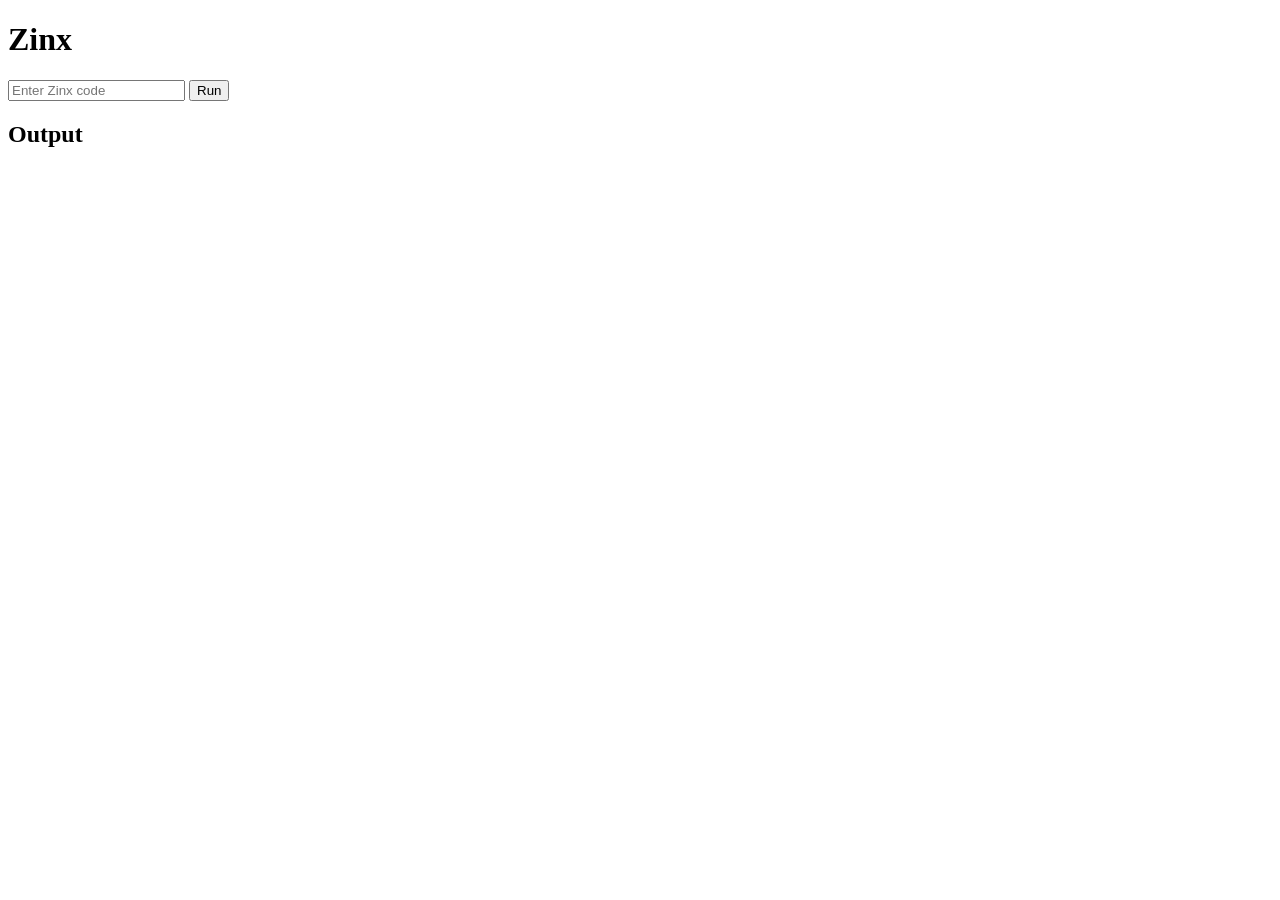
==== frontend/index.html @ ca8ee4b7 "basic parser fpr '[show 10]'" ====
<!DOCTYPE html>
<html lang="en">
<head>
    <meta charset="UTF-8">
    <meta name="viewport" content="width=device-width, initial-scale=1.0">
    <title>Zinx</title>
</head>

<body>

    <h1>Zinx</h1>

    <input
        type="text"
        id="code"
        placeholder="Enter Zinx code"
    >

    <button id="run">Run</button>

    <h2>Output</h2>

    <div id="output"></div>

    <script type="module" src="./app.js"></script>

</body>
</html>
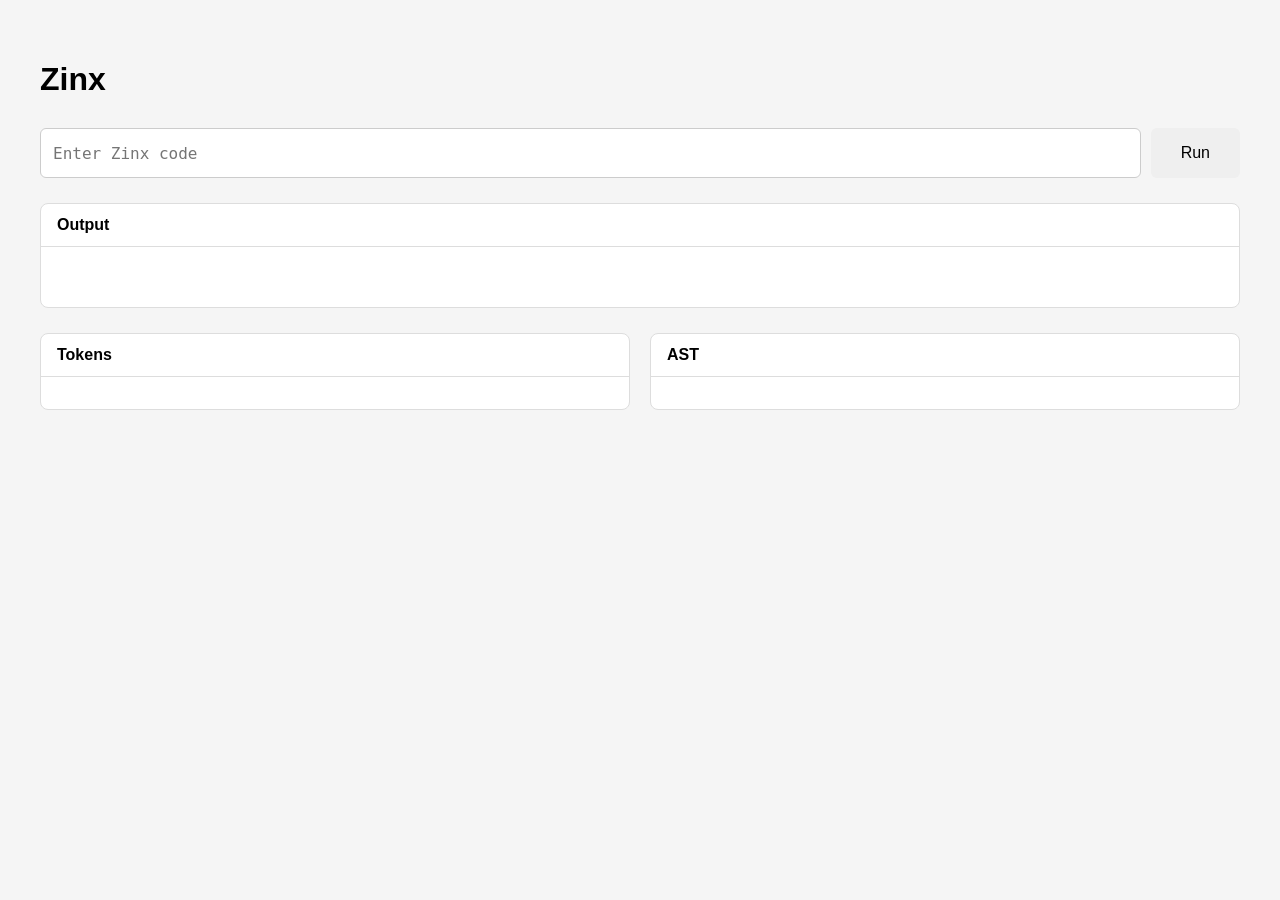
==== commit ce297c9b: "updated frontend to show tokens and ast. changes frontend layout and added css" ====
--- a/frontend/index.html
+++ b/frontend/index.html
@@ -4,23 +4,46 @@
     <meta charset="UTF-8">
     <meta name="viewport" content="width=device-width, initial-scale=1.0">
     <title>Zinx</title>
+
+    <link rel="stylesheet" href="./style.css">
 </head>
 
 <body>
 
-    <h1>Zinx</h1>
+    <div class="container">
 
-    <input
-        type="text"
-        id="code"
-        placeholder="Enter Zinx code"
-    >
+        <h1>Zinx</h1>
 
-    <button id="run">Run</button>
+        <div class="editor">
+            <input
+                type="text"
+                id="code"
+                placeholder="Enter Zinx code"
+            >
 
-    <h2>Output</h2>
+            <button id="run">Run</button>
+        </div>
 
-    <div id="output"></div>
+        <div class="panel output-panel">
+            <h2>Output</h2>
+            <pre id="output"></pre>
+        </div>
+
+        <div class="debug-panels">
+
+            <div class="panel">
+                <h2>Tokens</h2>
+                <pre id="tokens"></pre>
+            </div>
+
+            <div class="panel">
+                <h2>AST</h2>
+                <pre id="ast"></pre>
+            </div>
+
+        </div>
+
+    </div>
 
     <script type="module" src="./app.js"></script>
 
--- a/frontend/style.css
+++ b/frontend/style.css
@@ -0,0 +1,80 @@
+* {
+    box-sizing: border-box;
+}
+
+body {
+    margin: 0;
+    padding: 40px;
+    font-family: Arial, sans-serif;
+    background: #f5f5f5;
+}
+
+.container {
+    max-width: 1200px;
+    margin: 0 auto;
+}
+
+h1 {
+    margin-bottom: 30px;
+}
+
+.editor {
+    display: flex;
+    gap: 10px;
+    margin-bottom: 25px;
+}
+
+#code {
+    flex: 1;
+    min-height: 50px;
+    padding: 12px;
+    font-family: monospace;
+    font-size: 16px;
+    border: 1px solid #ccc;
+    border-radius: 6px;
+}
+
+#run {
+    padding: 12px 30px;
+    border: none;
+    border-radius: 6px;
+    cursor: pointer;
+    font-size: 16px;
+}
+
+.panel {
+    background: white;
+    border: 1px solid #ddd;
+    border-radius: 8px;
+    overflow: hidden;
+}
+
+.panel h2 {
+    margin: 0;
+    padding: 12px 16px;
+    font-size: 16px;
+    border-bottom: 1px solid #ddd;
+}
+
+.panel pre {
+    margin: 0;
+    padding: 16px;
+    overflow: auto;
+    font-family: monospace;
+    font-size: 14px;
+    line-height: 1.5;
+}
+
+.output-panel {
+    margin-bottom: 25px;
+}
+
+.output-panel pre {
+    min-height: 60px;
+}
+
+.debug-panels {
+    display: grid;
+    grid-template-columns: 1fr 1fr;
+    gap: 20px;
+}
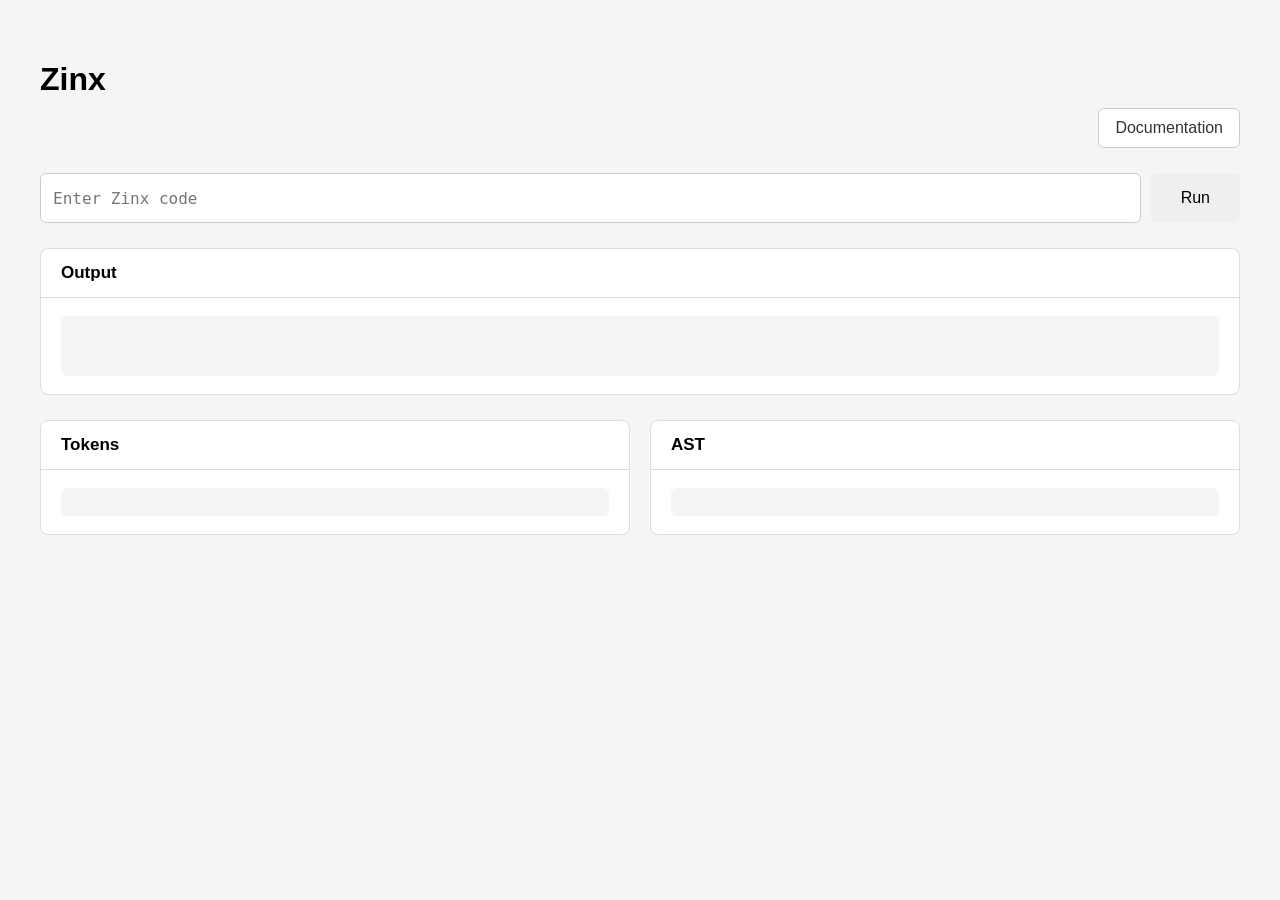
==== commit 657994bd: "added basic documentation for show and expressions" ====
--- a/frontend/index.html
+++ b/frontend/index.html
@@ -13,6 +13,9 @@
     <div class="container">
 
         <h1>Zinx</h1>
+        <a href="./docs.html" class="docs-link">
+            Documentation
+        </a>
 
         <div class="editor">
             <input
--- a/frontend/style.css
+++ b/frontend/style.css
@@ -1,4 +1,4 @@
-* {
+/* * {
     box-sizing: border-box;
 }
 
@@ -77,4 +77,116 @@
     display: grid;
     grid-template-columns: 1fr 1fr;
     gap: 20px;
+} */
+
+
+* {
+    box-sizing: border-box;
+}
+
+body {
+    margin: 0;
+    padding: 40px;
+    font-family: Arial, sans-serif;
+    background: #f5f5f5;
+}
+
+.container {
+    max-width: 1200px;
+    margin: 0 auto;
+}
+
+h1 {
+    margin-bottom: 10px;
+}
+
+.docs-link {
+    display: block;
+    width: fit-content;
+    margin-left: auto;
+    margin-bottom: 25px;
+    padding: 10px 16px;
+    text-decoration: none;
+    border: 1px solid #ccc;
+    border-radius: 6px;
+    color: #333;
+    background: white;
+}
+
+.docs-link:hover {
+    background: #eee;
+}
+
+.editor {
+    display: flex;
+    gap: 10px;
+    margin-bottom: 25px;
+}
+
+#code {
+    flex: 1;
+    min-height: 50px;
+    padding: 12px;
+    font-family: monospace;
+    font-size: 16px;
+    border: 1px solid #ccc;
+    border-radius: 6px;
+}
+
+#run {
+    padding: 12px 30px;
+    border: none;
+    border-radius: 6px;
+    cursor: pointer;
+    font-size: 16px;
+}
+
+.panel {
+    background: white;
+    border: 1px solid #ddd;
+    border-radius: 8px;
+    overflow: hidden;
+    margin-bottom: 20px;
+}
+
+.panel h2 {
+    margin: 0;
+    padding: 14px 20px;
+    font-size: 17px;
+    border-bottom: 1px solid #ddd;
+}
+
+.panel p,
+.panel ul {
+    margin: 18px 20px;
+    line-height: 1.6;
+}
+
+.panel pre {
+    margin: 18px 20px;
+    padding: 14px;
+    overflow: auto;
+    font-family: monospace;
+    font-size: 14px;
+    line-height: 1.5;
+    background: #f5f5f5;
+    border-radius: 6px;
+}
+
+.output-panel {
+    margin-bottom: 25px;
+}
+
+.output-panel pre {
+    min-height: 60px;
+}
+
+.debug-panels {
+    display: grid;
+    grid-template-columns: 1fr 1fr;
+    gap: 20px;
+}
+
+.docs-link + .editor {
+    margin-top: 10px;
 }
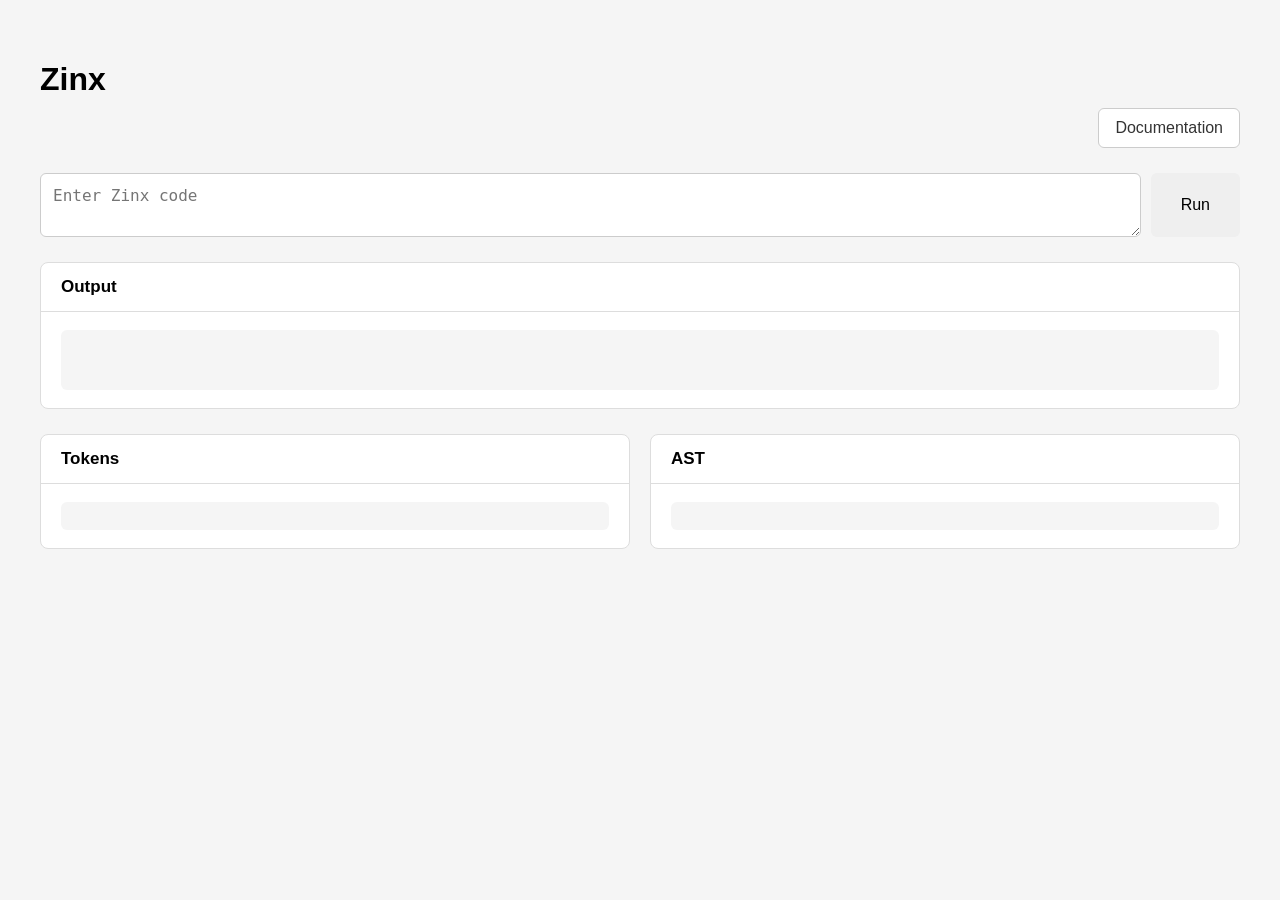
==== commit 454e39fc: "now handles multi line code" ====
--- a/frontend/index.html
+++ b/frontend/index.html
@@ -18,11 +18,10 @@
         </a>
 
         <div class="editor">
-            <input
-                type="text"
+            <textarea
                 id="code"
                 placeholder="Enter Zinx code"
-            >
+            ></textarea>
 
             <button id="run">Run</button>
         </div>
--- a/frontend/style.css
+++ b/frontend/style.css
@@ -1,83 +1,4 @@
-/* * {
-    box-sizing: border-box;
-}
 
-body {
-    margin: 0;
-    padding: 40px;
-    font-family: Arial, sans-serif;
-    background: #f5f5f5;
-}
-
-.container {
-    max-width: 1200px;
-    margin: 0 auto;
-}
-
-h1 {
-    margin-bottom: 30px;
-}
-
-.editor {
-    display: flex;
-    gap: 10px;
-    margin-bottom: 25px;
-}
-
-#code {
-    flex: 1;
-    min-height: 50px;
-    padding: 12px;
-    font-family: monospace;
-    font-size: 16px;
-    border: 1px solid #ccc;
-    border-radius: 6px;
-}
-
-#run {
-    padding: 12px 30px;
-    border: none;
-    border-radius: 6px;
-    cursor: pointer;
-    font-size: 16px;
-}
-
-.panel {
-    background: white;
-    border: 1px solid #ddd;
-    border-radius: 8px;
-    overflow: hidden;
-}
-
-.panel h2 {
-    margin: 0;
-    padding: 12px 16px;
-    font-size: 16px;
-    border-bottom: 1px solid #ddd;
-}
-
-.panel pre {
-    margin: 0;
-    padding: 16px;
-    overflow: auto;
-    font-family: monospace;
-    font-size: 14px;
-    line-height: 1.5;
-}
-
-.output-panel {
-    margin-bottom: 25px;
-}
-
-.output-panel pre {
-    min-height: 60px;
-}
-
-.debug-panels {
-    display: grid;
-    grid-template-columns: 1fr 1fr;
-    gap: 20px;
-} */
 
 
 * {
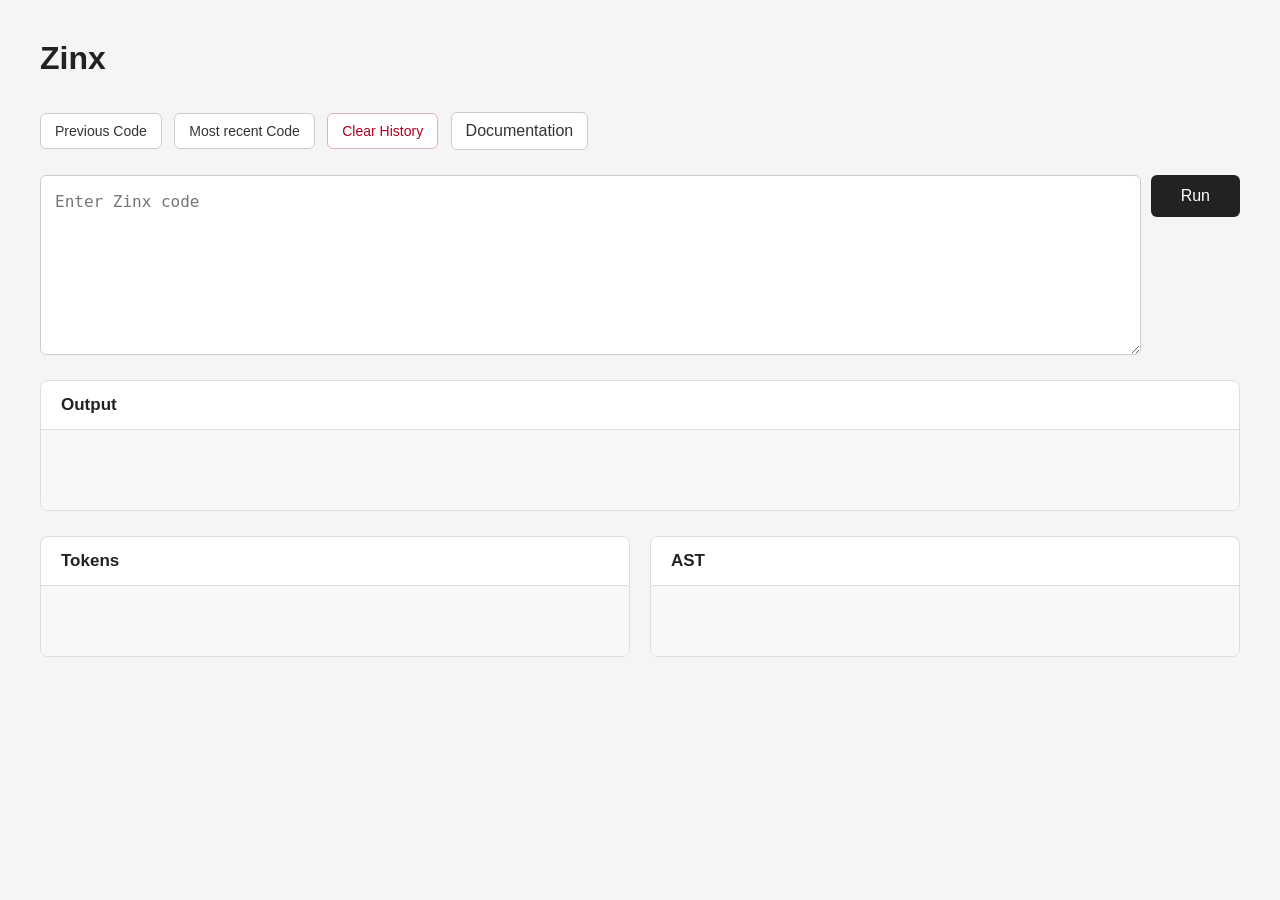
==== commit 91cb1166: "implement history - incomplete" ====
--- a/frontend/index.html
+++ b/frontend/index.html
@@ -13,6 +13,10 @@
     <div class="container">
 
         <h1>Zinx</h1>
+        
+        <button id="prevButton">Previous Code</button>
+        <button id="recentButton">Most recent Code</button>
+        <button id="deleteHis">Clear History</button>
         <a href="./docs.html" class="docs-link">
             Documentation
         </a>
--- a/frontend/style.css
+++ b/frontend/style.css
@@ -1,4 +1,4 @@
-
+/* 
 
 
 * {
@@ -110,4 +110,233 @@
 
 .docs-link + .editor {
     margin-top: 10px;
+} */
+* {
+    box-sizing: border-box;
+}
+
+body {
+    margin: 0;
+    padding: 40px;
+    font-family: Arial, sans-serif;
+    background: #f5f5f5;
+    color: #222;
+}
+
+.container {
+    max-width: 1200px;
+    margin: 0 auto;
+}
+
+/* ==================== HEADER ==================== */
+
+h1 {
+    margin: 0 0 20px;
+    font-size: 32px;
+}
+
+/* ==================== TOOLBAR ==================== */
+
+#prevButton,
+#recentButton,
+#deleteHis {
+    padding: 9px 14px;
+    margin-right: 8px;
+
+    border: 1px solid #ccc;
+    border-radius: 6px;
+
+    background: white;
+    color: #333;
+
+    cursor: pointer;
+    font-size: 14px;
+}
+
+#prevButton:hover,
+#recentButton:hover,
+#deleteHis:hover {
+    background: #eee;
+}
+
+/* Clear history */
+
+#deleteHis {
+    color: #b00020;
+    border-color: #e0b4b4;
+}
+
+#deleteHis:hover {
+    background: #fff0f0;
+}
+
+/* Documentation */
+
+.docs-link {
+    display: inline-block;
+    margin-top: 15px;
+    margin-bottom: 25px;
+
+    padding: 9px 14px;
+
+    text-decoration: none;
+    color: #333;
+
+    background: white;
+    border: 1px solid #ccc;
+    border-radius: 6px;
+}
+
+.docs-link:hover {
+    background: #eee;
+}
+
+/* ==================== EDITOR ==================== */
+
+.editor {
+    display: flex;
+    gap: 10px;
+    margin-bottom: 25px;
+}
+
+#code {
+    flex: 1;
+
+    min-height: 180px;
+    resize: vertical;
+
+    padding: 14px;
+
+    font-family: monospace;
+    font-size: 16px;
+    line-height: 1.5;
+
+    border: 1px solid #ccc;
+    border-radius: 6px;
+
+    background: white;
+    color: #222;
+}
+
+#code:focus {
+    outline: none;
+    border-color: #888;
+}
+
+#run {
+    align-self: flex-start;
+
+    padding: 12px 30px;
+
+    border: none;
+    border-radius: 6px;
+
+    background: #222;
+    color: white;
+
+    cursor: pointer;
+    font-size: 16px;
+}
+
+#run:hover {
+    background: #444;
+}
+
+/* ==================== PANELS ==================== */
+
+.panel {
+    background: white;
+
+    border: 1px solid #ddd;
+    border-radius: 8px;
+
+    overflow: hidden;
+
+    margin-bottom: 20px;
+}
+
+.panel h2 {
+    margin: 0;
+
+    padding: 14px 20px;
+
+    font-size: 17px;
+    font-weight: 600;
+
+    border-bottom: 1px solid #ddd;
+}
+
+.panel pre {
+    margin: 0;
+
+    padding: 18px 20px;
+
+    min-height: 70px;
+
+    overflow: auto;
+
+    font-family: monospace;
+    font-size: 14px;
+    line-height: 1.5;
+
+    background: #f8f8f8;
+
+    white-space: pre-wrap;
+    overflow-wrap: break-word;
+}
+
+/* ==================== OUTPUT ==================== */
+
+.output-panel {
+    margin-bottom: 25px;
+}
+
+.output-panel pre {
+    min-height: 80px;
+}
+
+/* ==================== TOKENS / AST ==================== */
+
+.debug-panels {
+    display: grid;
+
+    grid-template-columns: 1fr 1fr;
+
+    gap: 20px;
+}
+
+/* ==================== MOBILE ==================== */
+
+@media (max-width: 700px) {
+
+    body {
+        padding: 20px;
+    }
+
+    .container {
+        width: 100%;
+    }
+
+    .editor {
+        flex-direction: column;
+    }
+
+    #code {
+        min-height: 200px;
+        width: 100%;
+    }
+
+    #run {
+        width: 100%;
+    }
+
+    .debug-panels {
+        grid-template-columns: 1fr;
+    }
+
+    #prevButton,
+    #recentButton,
+    #deleteHis {
+        margin-bottom: 8px;
+    }
 }
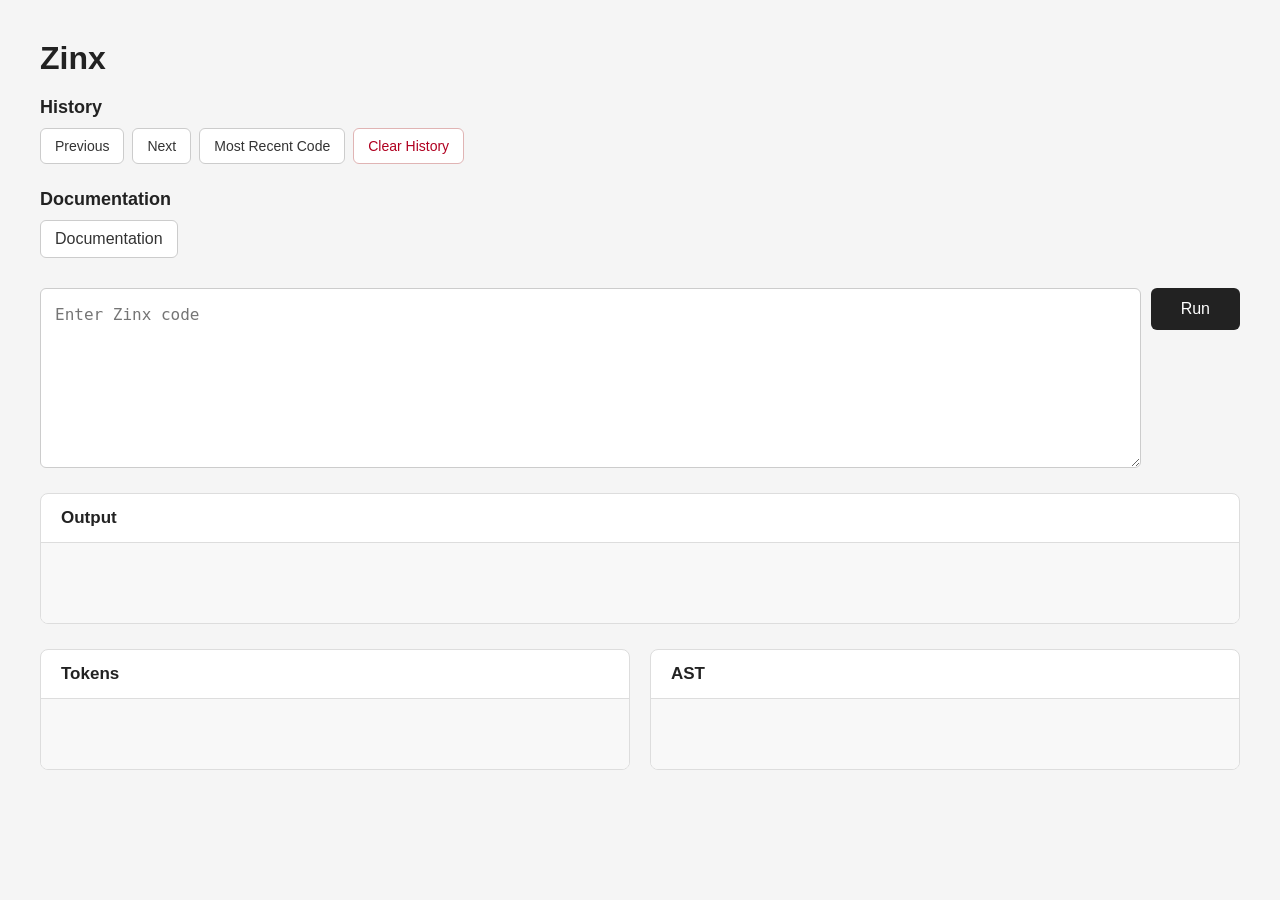
==== commit 5e84ccb7: "implented history - completed" ====
--- a/frontend/index.html
+++ b/frontend/index.html
@@ -1,5 +1,6 @@
 <!DOCTYPE html>
 <html lang="en">
+
 <head>
     <meta charset="UTF-8">
     <meta name="viewport" content="width=device-width, initial-scale=1.0">
@@ -10,48 +11,55 @@
 
 <body>
 
-    <div class="container">
+    <h1>Zinx</h1>
 
-        <h1>Zinx</h1>
-        
-        <button id="prevButton">Previous Code</button>
-        <button id="recentButton">Most recent Code</button>
-        <button id="deleteHis">Clear History</button>
+    <div class="toolbar-section">
+        <h2>History</h2>
+
+        <div class="history-buttons">
+            <button id="prevButton">Previous</button>
+            <button id="nextButton">Next</button>
+            <button id="recentButton">Most Recent Code</button>
+            <button id="deleteHis">Clear History</button>
+        </div>
+    </div>
+
+    <div class="toolbar-section documentation-section">
+        <h2>Documentation</h2>
+
         <a href="./docs.html" class="docs-link">
             Documentation
         </a>
+    </div>
+    <div class="editor">
+        <textarea id="code" placeholder="Enter Zinx code"></textarea>
 
-        <div class="editor">
-            <textarea
-                id="code"
-                placeholder="Enter Zinx code"
-            ></textarea>
+        <button id="run">Run</button>
+    </div>
 
-            <button id="run">Run</button>
+    <div class="panel output-panel">
+        <h2>Output</h2>
+        <pre id="output"></pre>
+    </div>
+
+    <div class="debug-panels">
+
+        <div class="panel">
+            <h2>Tokens</h2>
+            <pre id="tokens"></pre>
         </div>
 
-        <div class="panel output-panel">
-            <h2>Output</h2>
-            <pre id="output"></pre>
+        <div class="panel">
+            <h2>AST</h2>
+            <pre id="ast"></pre>
         </div>
 
-        <div class="debug-panels">
-
-            <div class="panel">
-                <h2>Tokens</h2>
-                <pre id="tokens"></pre>
-            </div>
-
-            <div class="panel">
-                <h2>AST</h2>
-                <pre id="ast"></pre>
-            </div>
-
-        </div>
+    </div>
 
     </div>
 
     <script type="module" src="./app.js"></script>
 
 </body>
+
 </html>
--- a/frontend/style.css
+++ b/frontend/style.css
@@ -135,13 +135,29 @@
     font-size: 32px;
 }
 
-/* ==================== TOOLBAR ==================== */
+/* ==================== TOOLBAR SECTIONS ==================== */
+
+.toolbar-section {
+    margin-bottom: 25px;
+}
+
+.toolbar-section h2 {
+    margin: 0 0 10px;
+    font-size: 18px;
+    font-weight: 600;
+}
+
+.history-buttons {
+    display: flex;
+    gap: 8px;
+    flex-wrap: wrap;
+}
 
 #prevButton,
+#nextButton,
 #recentButton,
 #deleteHis {
     padding: 9px 14px;
-    margin-right: 8px;
 
     border: 1px solid #ccc;
     border-radius: 6px;
@@ -154,6 +170,7 @@
 }
 
 #prevButton:hover,
+#nextButton:hover,
 #recentButton:hover,
 #deleteHis:hover {
     background: #eee;
@@ -170,12 +187,14 @@
     background: #fff0f0;
 }
 
-/* Documentation */
+/* ==================== DOCUMENTATION ==================== */
+
+.documentation-section {
+    padding-bottom: 5px;
+}
 
 .docs-link {
     display: inline-block;
-    margin-top: 15px;
-    margin-bottom: 25px;
 
     padding: 9px 14px;
 
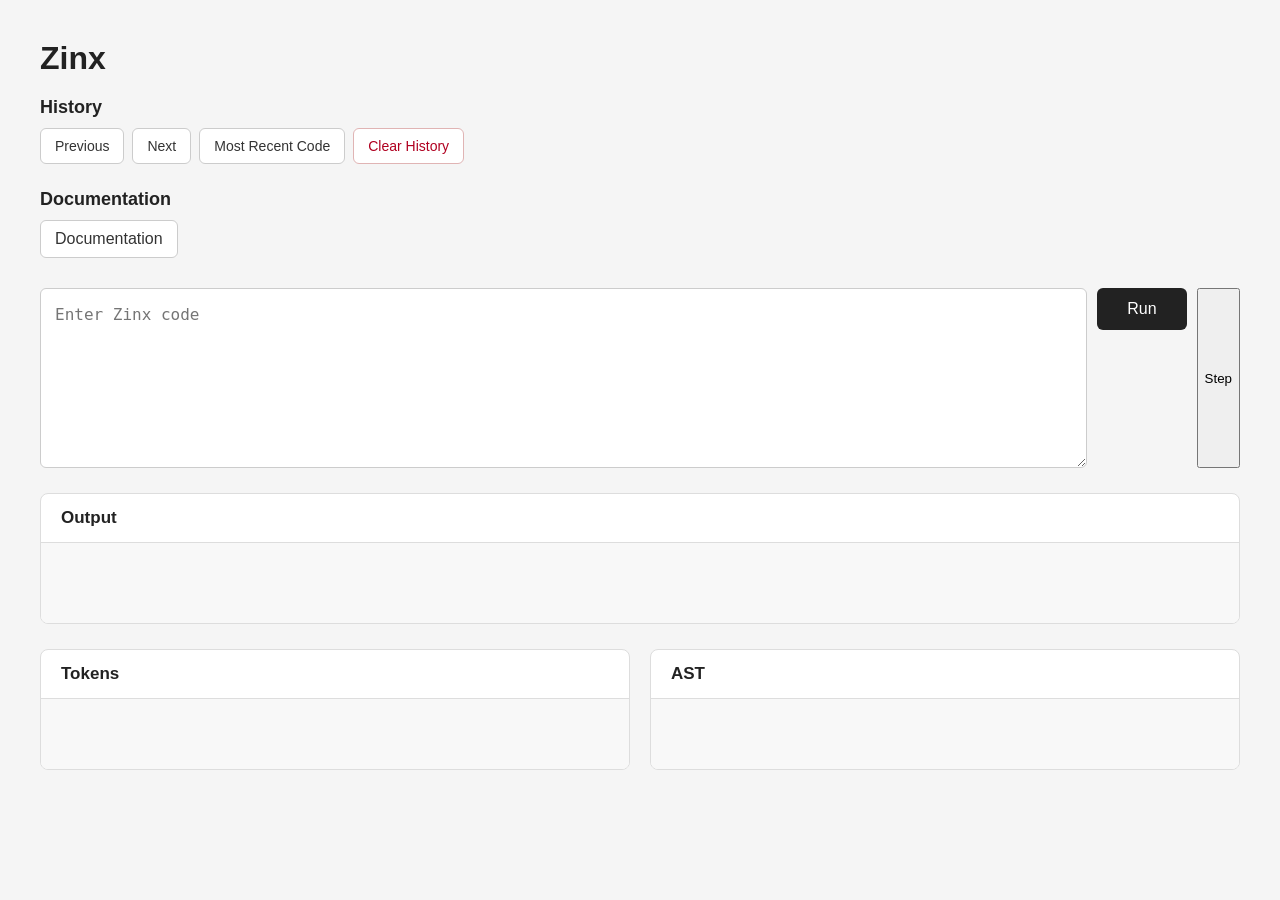
==== commit ab909b12: "added step functionality -statement by statement step running" ====
--- a/frontend/index.html
+++ b/frontend/index.html
@@ -33,8 +33,8 @@
     </div>
     <div class="editor">
         <textarea id="code" placeholder="Enter Zinx code"></textarea>
-
         <button id="run">Run</button>
+        <button id="step">Step</button>
     </div>
 
     <div class="panel output-panel">
